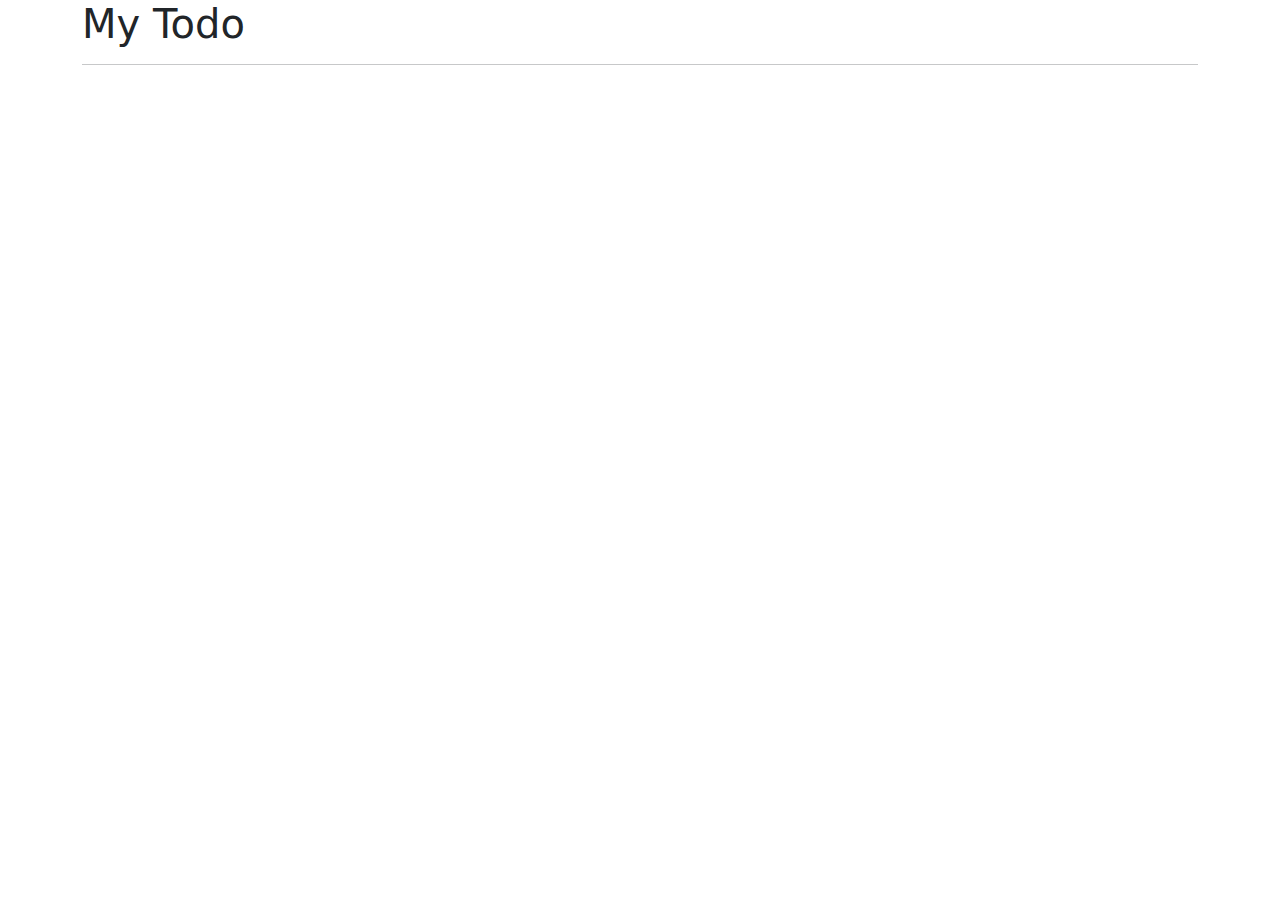
==== index.html @ 0bb95087 "Initial Commit" ====
<!DOCTYPE html>
<html lang="en">
<head>
    <meta charset="UTF-8">
    <meta name="viewport" content="width=device-width, initial-scale=1">
    <title>My Todo</title>
    <link rel="stylesheet" href="/css/bootstrap.rtl.css">
    <script src="js/bootstrap.bundle.js"></script>
</head>
<body>
<div class="container">
    <h1>My Todo</h1>
    <hr/>
</div>
</body>
</html>
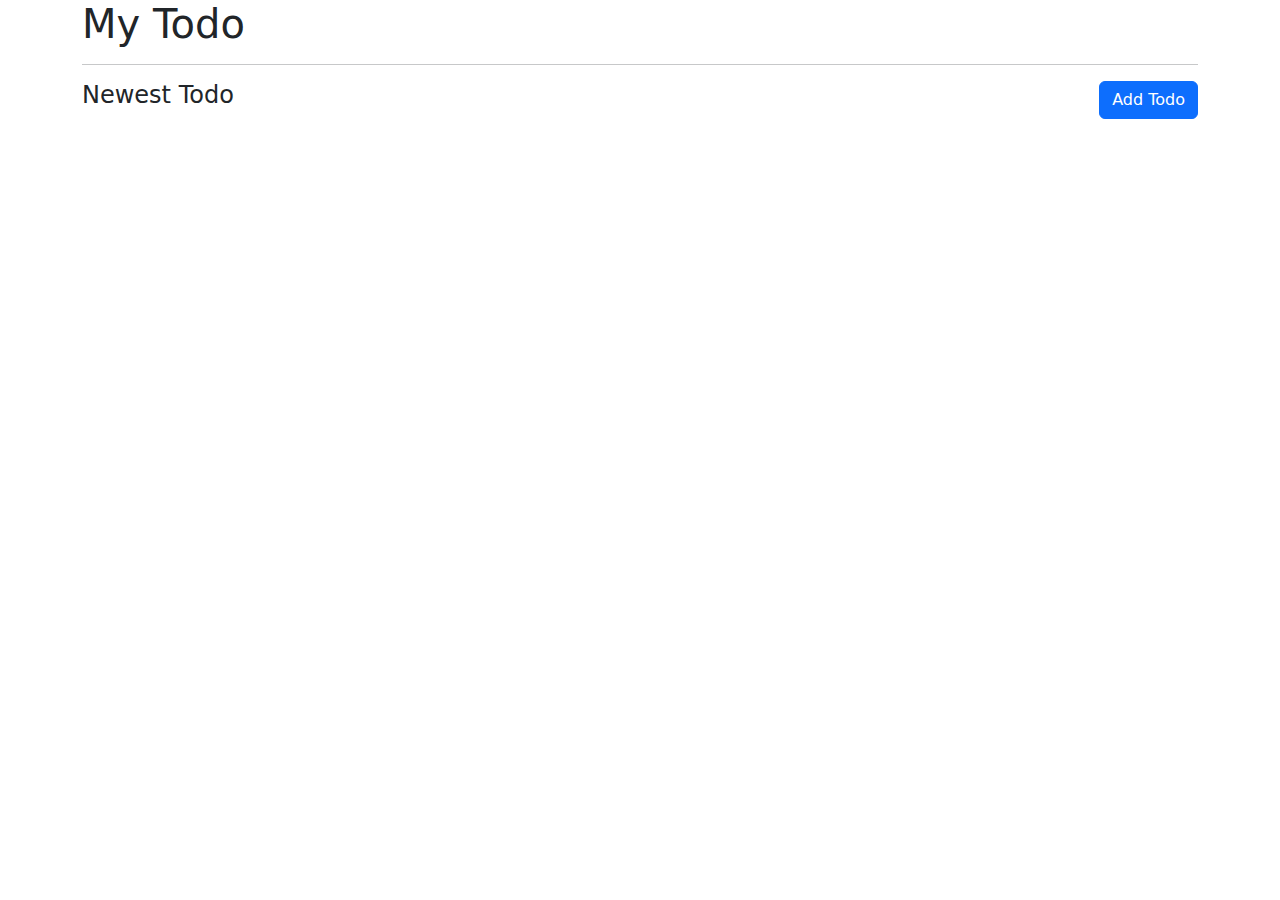
==== commit ceb68101: "Move css, js, and font-awesome to assets folder" ====
--- a/index.html
+++ b/index.html
@@ -4,13 +4,22 @@
     <meta charset="UTF-8">
     <meta name="viewport" content="width=device-width, initial-scale=1">
     <title>My Todo</title>
-    <link rel="stylesheet" href="/css/bootstrap.rtl.css">
-    <script src="js/bootstrap.bundle.js"></script>
+    <link href="assets/css/bootstrap.css" rel="stylesheet">
+    <link href="assets/font-awesome/css/font-awesome.min.css" rel="stylesheet">
+    <script src="assets/js/bootstrap.bundle.js"></script>
 </head>
 <body>
 <div class="container">
     <h1>My Todo</h1>
     <hr/>
+    <div class="row">
+        <div class="col">
+            <h4>Newest Todo</h4>
+        </div>
+        <div class="col text-end">
+            <button class="btn btn-primary" type="button">Add Todo</button>
+        </div>
+    </div>
 </div>
 </body>
 </html>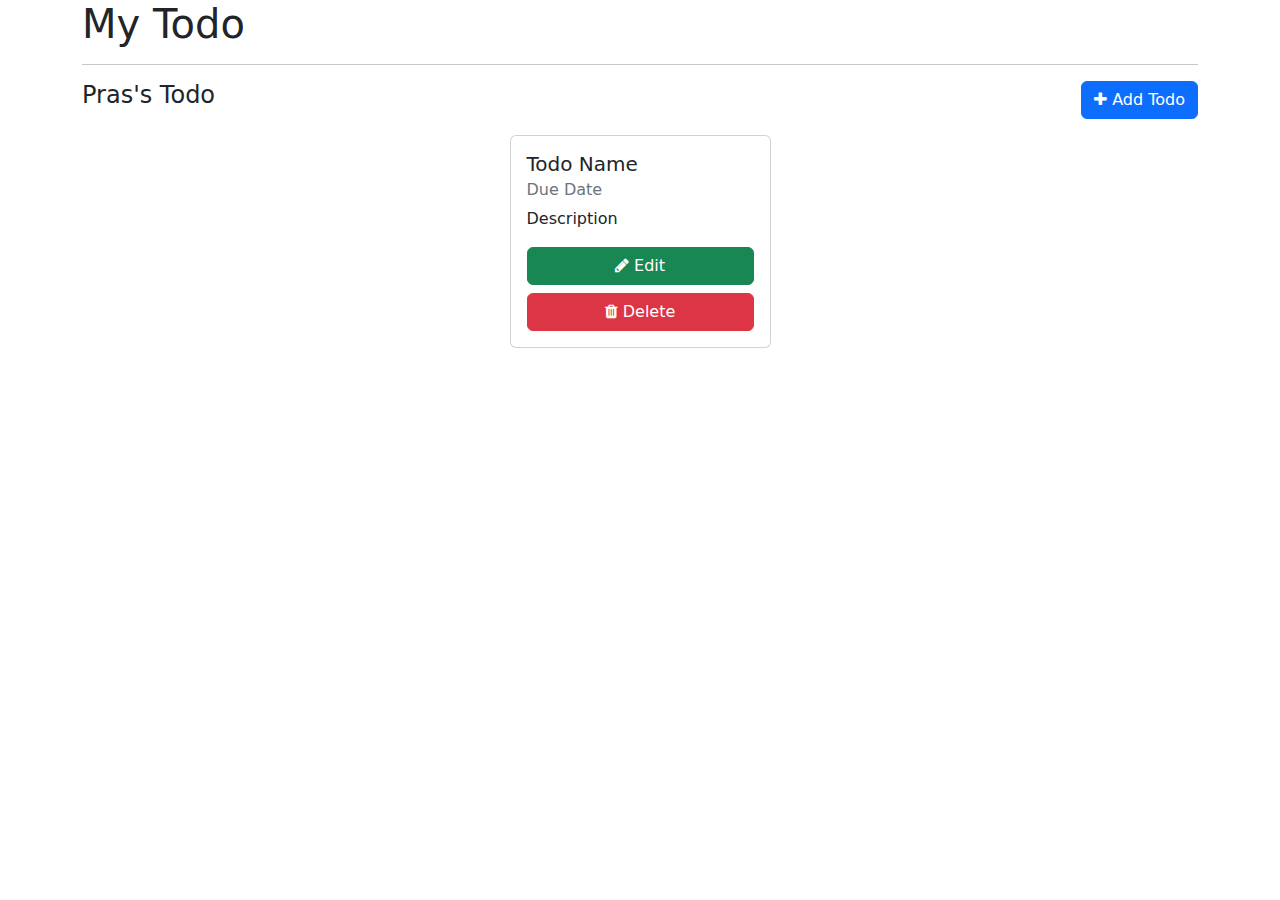
==== commit c4bde38c: "Add todo card base UI" ====
--- a/index.html
+++ b/index.html
@@ -14,10 +14,28 @@
     <hr/>
     <div class="row">
         <div class="col">
-            <h4>Newest Todo</h4>
+            <h4>Pras's Todo</h4>
         </div>
         <div class="col text-end">
-            <button class="btn btn-primary" type="button">Add Todo</button>
+            <button class="btn btn-primary" type="button"><i aria-hidden="true" class="fa fa-plus"></i> Add Todo
+            </button>
+        </div>
+    </div>
+    <div class="row justify-content-evenly g-4 py-3">
+        <div class="col-3">
+            <div class="card">
+                <div class="card-body">
+                    <h5 class="card-title">Todo Name</h5>
+                    <h6 class="card-subtitle mb-2 text-muted">Due Date</h6>
+                    <p class="card-text">Description</p>
+                    <button class="btn btn-success col-12" type="button"><i aria-hidden="true" class="fa fa-pencil"></i>
+                        Edit
+                    </button>
+                    <button class="btn btn-danger mt-2 col-12" type="button">
+                        <i aria-hidden="true" class="fa fa-trash"></i> Delete
+                    </button>
+                </div>
+            </div>
         </div>
     </div>
 </div>
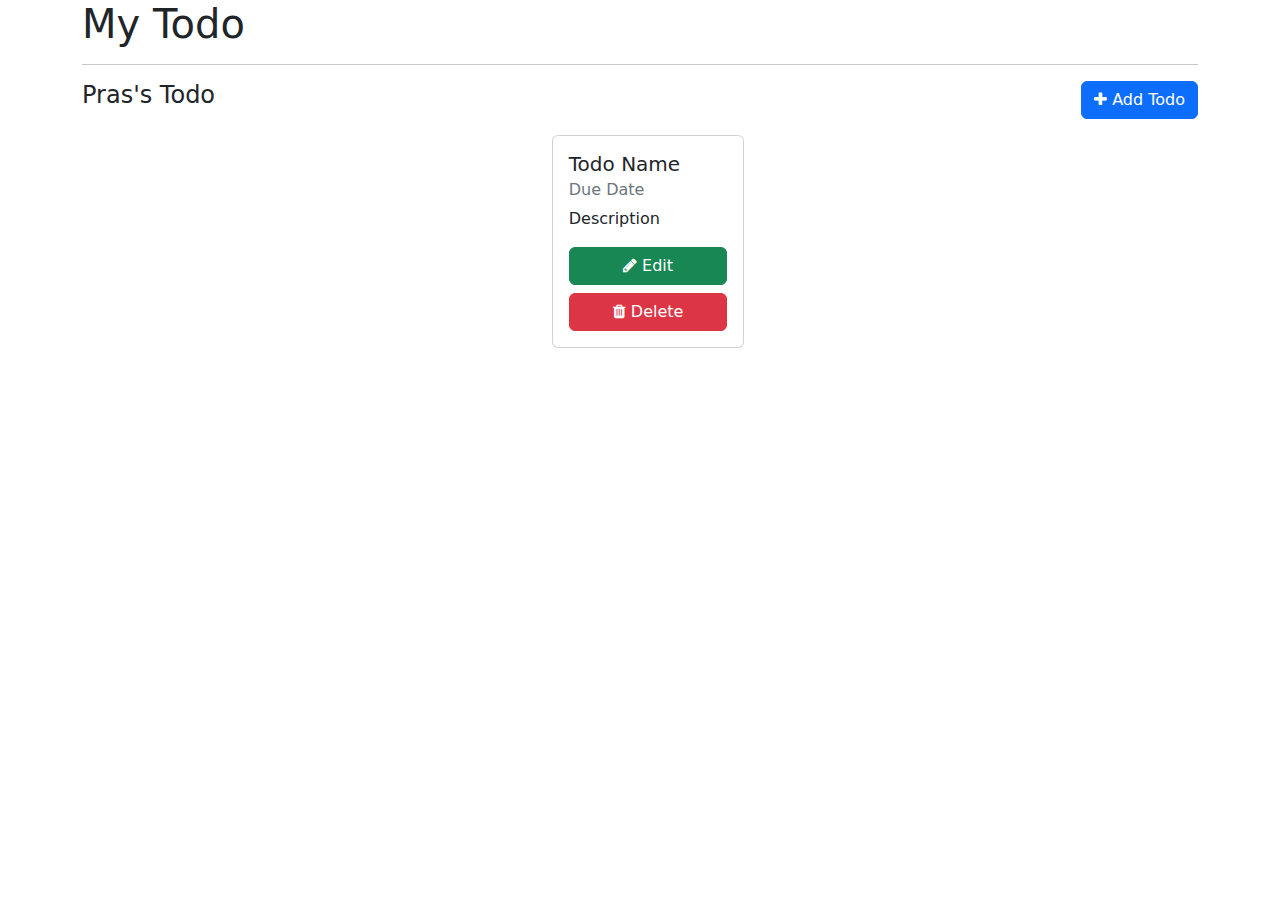
==== commit 7988247f: "Add new modal for form todo data" ====
--- a/index.html
+++ b/index.html
@@ -12,14 +12,11 @@
 <div class="container">
     <h1>My Todo</h1>
     <hr/>
-    <div class="row">
-        <div class="col">
-            <h4>Pras's Todo</h4>
-        </div>
-        <div class="col text-end">
-            <button class="btn btn-primary" type="button"><i aria-hidden="true" class="fa fa-plus"></i> Add Todo
-            </button>
-        </div>
+    <div class="clearfix">
+        <h4 class="float-start">Pras's Todo</h4>
+        <button class="btn btn-primary float-end" data-bs-target="#todoModal" data-bs-toggle="modal" type="button">
+            <i aria-hidden="true" class="fa fa-plus"></i> Add Todo
+        </button>
     </div>
     <div class="row justify-content-evenly g-4 py-3">
         <div class="col-3">
@@ -39,5 +36,53 @@
         </div>
     </div>
 </div>
+
+<!-- Modal -->
+<div aria-hidden="true" aria-labelledby="todoModalLabel" class="modal fade" id="todoModal" tabindex="-1">
+    <div class="modal-dialog">
+        <div class="modal-content">
+            <div class="modal-header">
+                <h5 class="modal-title" id="todoModalLabel">Add Todo</h5>
+                <button aria-label="Close" class="btn-close" data-bs-dismiss="modal" type="button"></button>
+            </div>
+            <div class="modal-body">
+                <div class="mb-3">
+                    <label class="form-label" for="name">Name</label>
+                    <input class="form-control" id="name" placeholder="Todo Name" type="text">
+                    <div class="valid-feedback">
+                        Looks good!
+                    </div>
+                    <div class="invalid-feedback">
+                        Please provide a name.
+                    </div>
+                </div>
+                <div class="mb-3">
+                    <label class="form-label" for="todoDate">Date</label>
+                    <input class="form-control" id="todoDate" placeholder="2022-12-31" type="date">
+                    <div class="valid-feedback">
+                        Looks good!
+                    </div>
+                    <div class="invalid-feedback">
+                        Please provide a valid date.
+                    </div>
+                </div>
+                <div class="mb-3">
+                    <label class="form-label" for="description">Description</label>
+                    <textarea class="form-control" id="description" rows="3"></textarea>
+                    <div class="valid-feedback">
+                        Looks good!
+                    </div>
+                    <div class="invalid-feedback">
+                        Please provide a description.
+                    </div>
+                </div>
+            </div>
+            <div class="modal-footer">
+                <button class="btn btn-secondary" data-bs-dismiss="modal" type="button">Close</button>
+                <button class="btn btn-primary" type="button">Save</button>
+            </div>
+        </div>
+    </div>
+</div>
 </body>
 </html>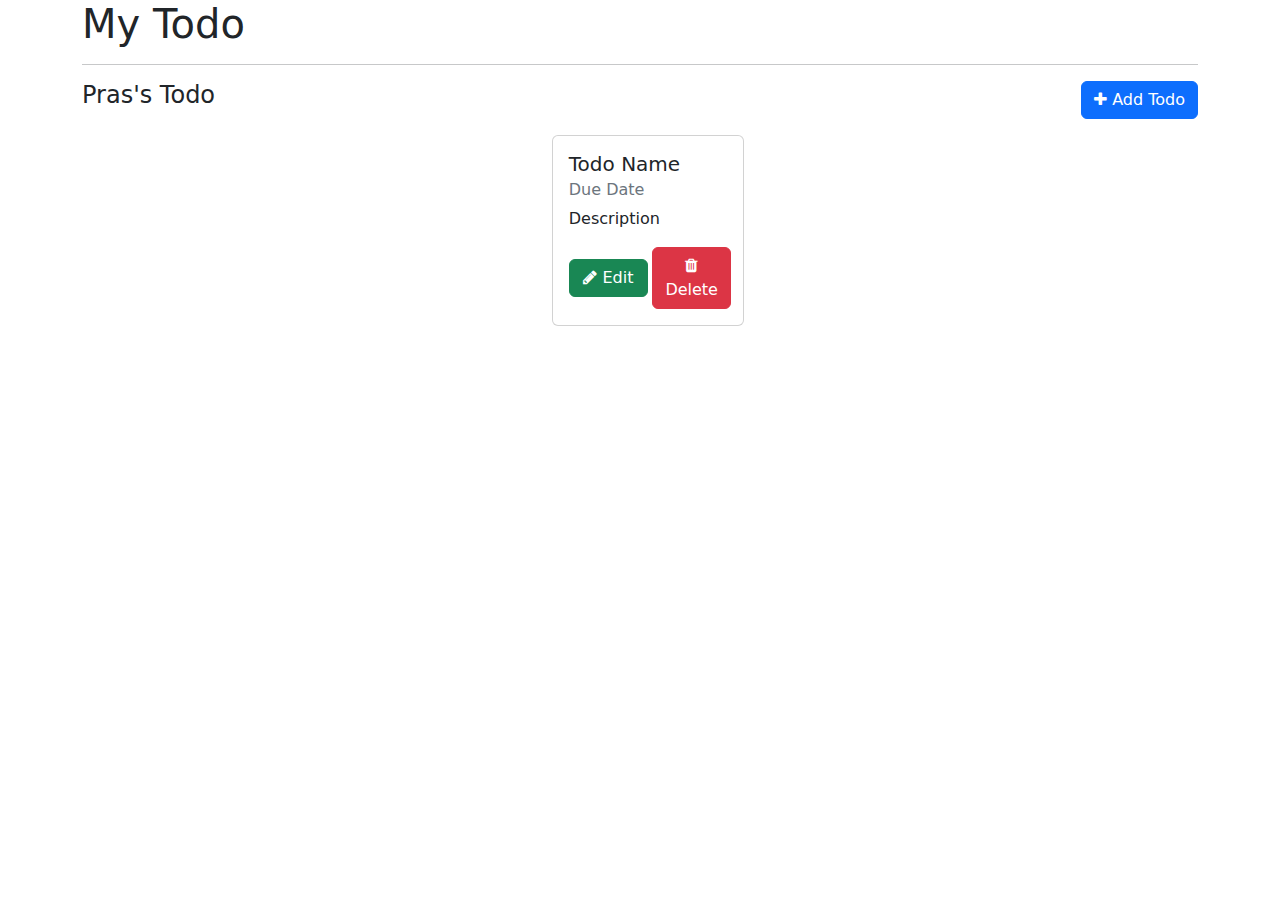
==== commit 42d1f235: "Add form validation" ====
--- a/index.html
+++ b/index.html
@@ -2,7 +2,7 @@
 <html lang="en">
 <head>
     <meta charset="UTF-8">
-    <meta name="viewport" content="width=device-width, initial-scale=1">
+    <meta content="width=device-width, initial-scale=1" name="viewport">
     <title>My Todo</title>
     <link href="assets/css/bootstrap.css" rel="stylesheet">
     <link href="assets/font-awesome/css/font-awesome.min.css" rel="stylesheet">
@@ -25,12 +25,15 @@
                     <h5 class="card-title">Todo Name</h5>
                     <h6 class="card-subtitle mb-2 text-muted">Due Date</h6>
                     <p class="card-text">Description</p>
-                    <button class="btn btn-success col-12" type="button"><i aria-hidden="true" class="fa fa-pencil"></i>
-                        Edit
-                    </button>
-                    <button class="btn btn-danger mt-2 col-12" type="button">
-                        <i aria-hidden="true" class="fa fa-trash"></i> Delete
-                    </button>
+                    <div class="hstack gap-1">
+                        <button class="btn btn-success col-6" type="button"><i aria-hidden="true"
+                                                                               class="fa fa-pencil"></i>
+                            Edit
+                        </button>
+                        <button class="btn btn-danger col-6" type="button">
+                            <i aria-hidden="true" class="fa fa-trash"></i> Delete
+                        </button>
+                    </div>
                 </div>
             </div>
         </div>
@@ -40,49 +43,54 @@
 <!-- Modal -->
 <div aria-hidden="true" aria-labelledby="todoModalLabel" class="modal fade" id="todoModal" tabindex="-1">
     <div class="modal-dialog">
-        <div class="modal-content">
-            <div class="modal-header">
-                <h5 class="modal-title" id="todoModalLabel">Add Todo</h5>
-                <button aria-label="Close" class="btn-close" data-bs-dismiss="modal" type="button"></button>
-            </div>
-            <div class="modal-body">
-                <div class="mb-3">
-                    <label class="form-label" for="name">Name</label>
-                    <input class="form-control" id="name" placeholder="Todo Name" type="text">
-                    <div class="valid-feedback">
-                        Looks good!
+        <form class="row g-3 needs-validation" novalidate>
+            <div class="modal-content">
+                <div class="modal-header">
+                    <h5 class="modal-title" id="todoModalLabel">Add Todo</h5>
+                    <button aria-label="Close" class="btn-close" data-bs-dismiss="modal" type="button"></button>
+                </div>
+                <div class="modal-body">
+                    <div class="mb-3">
+                        <label class="form-label" for="name">Name</label>
+                        <input class="form-control" id="name" placeholder="Todo Name" required type="text">
+                        <div class="valid-feedback">
+                            Looks good!
+                        </div>
+                        <div class="invalid-feedback">
+                            Please provide a name.
+                        </div>
                     </div>
-                    <div class="invalid-feedback">
-                        Please provide a name.
+                    <div class="mb-3">
+                        <label class="form-label" for="todoDate">Date</label>
+                        <input class="form-control" id="todoDate" placeholder="2022-12-31" required type="date">
+                        <div class="valid-feedback">
+                            Looks good!
+                        </div>
+                        <div class="invalid-feedback">
+                            Please provide a valid date.
+                        </div>
+                    </div>
+                    <div class="mb-3">
+                        <label class="form-label" for="description">Description</label>
+                        <textarea class="form-control" id="description" required rows="3"></textarea>
+                        <div class="valid-feedback">
+                            Looks good!
+                        </div>
+                        <div class="invalid-feedback">
+                            Please provide a description.
+                        </div>
                     </div>
                 </div>
-                <div class="mb-3">
-                    <label class="form-label" for="todoDate">Date</label>
-                    <input class="form-control" id="todoDate" placeholder="2022-12-31" type="date">
-                    <div class="valid-feedback">
-                        Looks good!
-                    </div>
-                    <div class="invalid-feedback">
-                        Please provide a valid date.
-                    </div>
-                </div>
-                <div class="mb-3">
-                    <label class="form-label" for="description">Description</label>
-                    <textarea class="form-control" id="description" rows="3"></textarea>
-                    <div class="valid-feedback">
-                        Looks good!
-                    </div>
-                    <div class="invalid-feedback">
-                        Please provide a description.
-                    </div>
+                <div class="modal-footer">
+                    <button class="btn btn-secondary" data-bs-dismiss="modal" type="button">Close</button>
+                    <button class="btn btn-primary" type="submit">Save</button>
                 </div>
             </div>
-            <div class="modal-footer">
-                <button class="btn btn-secondary" data-bs-dismiss="modal" type="button">Close</button>
-                <button class="btn btn-primary" type="button">Save</button>
-            </div>
-        </div>
+        </form>
     </div>
 </div>
+
+<!-- Validation Javascript -->
+<script src="assets/js/validation.js"></script>
 </body>
 </html>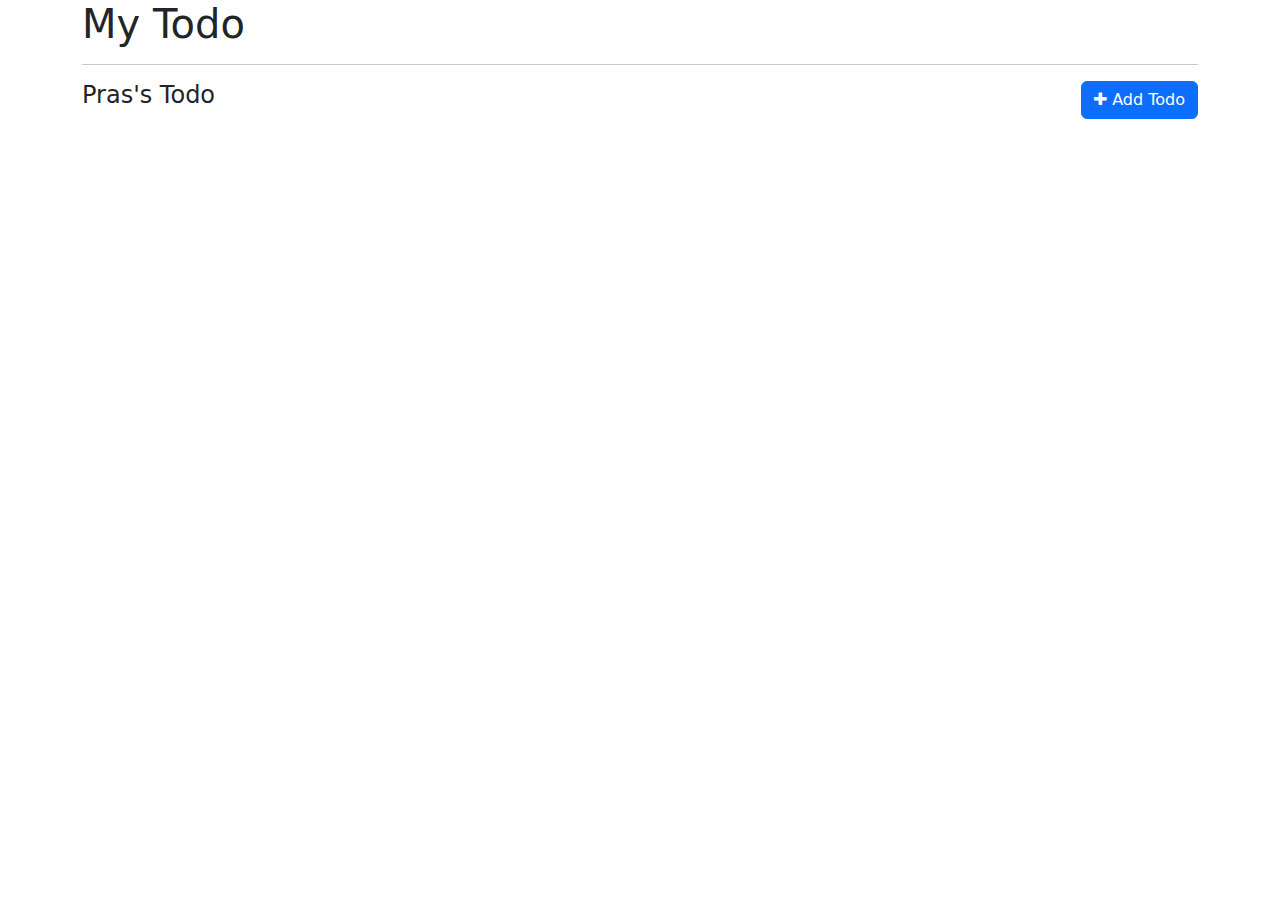
==== commit c1586236: "Add function to add new todo" ====
--- a/index.html
+++ b/index.html
@@ -7,6 +7,7 @@
     <link href="assets/css/bootstrap.css" rel="stylesheet">
     <link href="assets/font-awesome/css/font-awesome.min.css" rel="stylesheet">
     <script src="assets/js/bootstrap.bundle.js"></script>
+    <script src="assets/js/jquery.min.js"></script>
 </head>
 <body>
 <div class="container">
@@ -18,25 +19,7 @@
             <i aria-hidden="true" class="fa fa-plus"></i> Add Todo
         </button>
     </div>
-    <div class="row justify-content-evenly g-4 py-3">
-        <div class="col-3">
-            <div class="card">
-                <div class="card-body">
-                    <h5 class="card-title">Todo Name</h5>
-                    <h6 class="card-subtitle mb-2 text-muted">Due Date</h6>
-                    <p class="card-text">Description</p>
-                    <div class="hstack gap-1">
-                        <button class="btn btn-success col-6" type="button"><i aria-hidden="true"
-                                                                               class="fa fa-pencil"></i>
-                            Edit
-                        </button>
-                        <button class="btn btn-danger col-6" type="button">
-                            <i aria-hidden="true" class="fa fa-trash"></i> Delete
-                        </button>
-                    </div>
-                </div>
-            </div>
-        </div>
+    <div class="row justify-content-evenly g-4 py-3" id="listTodo">
     </div>
 </div>
 
@@ -83,7 +66,7 @@
                 </div>
                 <div class="modal-footer">
                     <button class="btn btn-secondary" data-bs-dismiss="modal" type="button">Close</button>
-                    <button class="btn btn-primary" type="submit">Save</button>
+                    <button class="btn btn-primary" id="btnSave" type="button">Save</button>
                 </div>
             </div>
         </form>
@@ -91,6 +74,6 @@
 </div>
 
 <!-- Validation Javascript -->
-<script src="assets/js/validation.js"></script>
+<script src="assets/js/todo.js"></script>
 </body>
 </html>